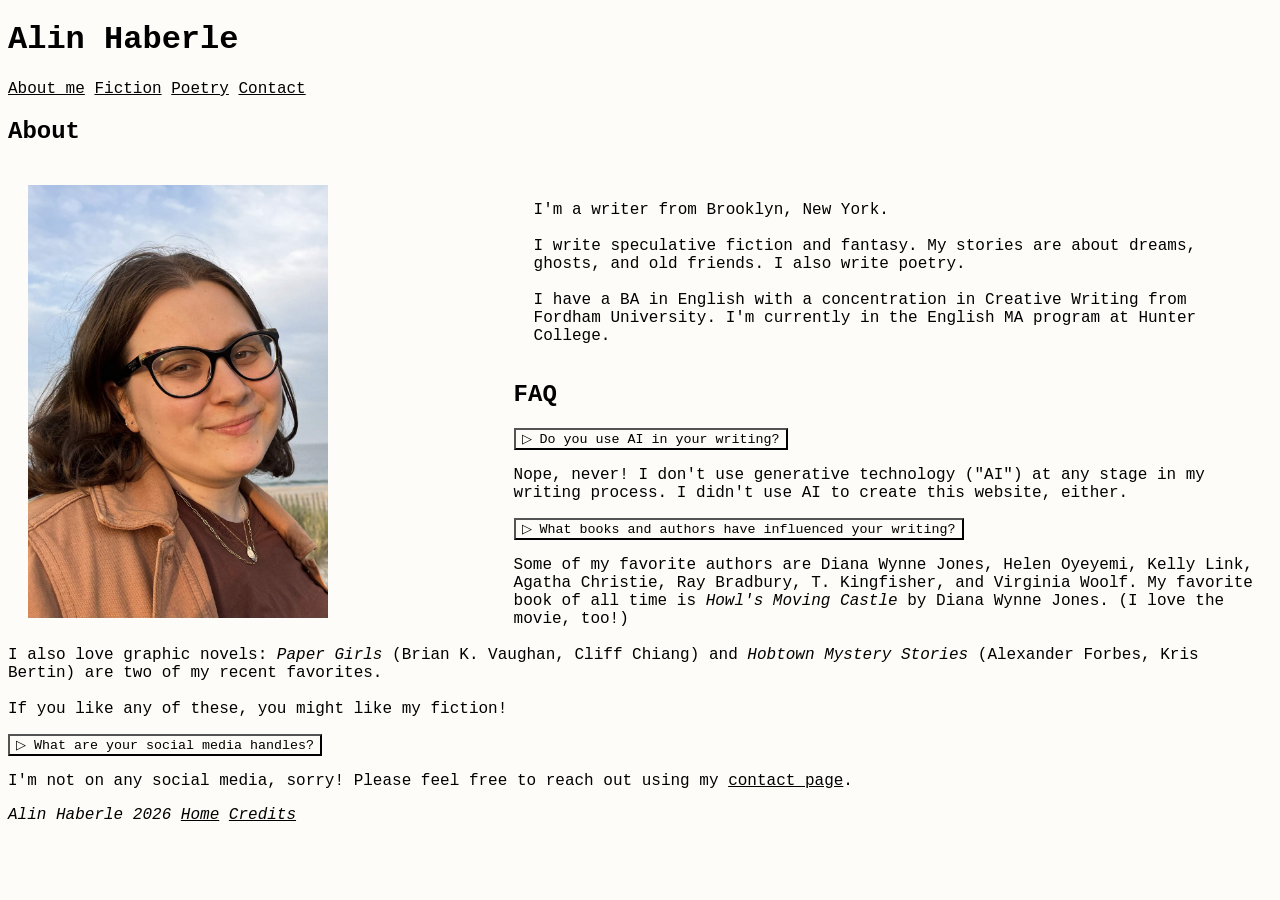
==== about.html @ 850bb57d "Add files via upload" ====
<!doctype html>
<html lang="en">
    <head>
        <meta charset="UTF-8" />
        <title>Alin Haberle | About</title>
        <link rel="icon" type="image/x-icon" href="/images/favicon.ico" />
        <link rel="stylesheet" href="https://www.w3schools.com/w3css/5/w3.css" />
        <link rel="stylesheet" href="styles.css" />
        <script src="script.js"></script>
        <meta name="viewport" content="width=device-width, initial-scale=1.0" />
        <style>
            * {
                box-sizing: border-box;
            }

            .left {
                padding: 20px;
                float: left;
                width: 40%;
            }

            .main {
                padding: 20px;
                float: right;
                width: 60%;
            }

            /* Use a media query to add a break point at 800px: */
            @media screen and (max-width: 800px) {
                .left,
                .main {
                    width: 100%; /* The width is 100%, when the viewport is 800px or smaller */
                }
            }
        </style>
    </head>
    <body>
        <div class="w3-container w3-center">
            <h1 id="header"><a href="index.html">Alin Haberle</a></h1>

            <div>
                <div class="w3-bar">
                    <p>
                        <a href="about.html">About me</a> <a href="fiction.html">Fiction</a>
                        <a href="poetry.html">Poetry</a> <a href="contact.html">Contact</a>
                    </p>
                </div>
            </div>
        </div>

        <div class="w3-container w3-center">
            <h2>About</h2>

            <div>
                <div class="left">
                    <img
                        class="w3-image w3-round-xlarge"
                        src="images/GLAZE_headshot2.jpeg"
                        alt="Headshot alt: Alin is a white person with brown hair and cateye glasses who is standing near a beach."
                        style="width: 300px" />
                </div>
                <div class="main" style="align-self: center">
                    <p>
                        I'm a writer from Brooklyn, New York.<br /><br />I write speculative fiction and fantasy. My
                        stories are about dreams, ghosts, and old friends. I also write poetry.<br /><br />I have a BA
                        in English with a concentration in Creative Writing from Fordham University. I'm currently in
                        the English MA program at Hunter College.
                    </p>
                </div>
            </div>
        </div>

        <div class="w3-container w3-center">
            <h2>FAQ</h2>

            <!-- FAQ!! -->
            <button
                onclick="myFunction('Demo2')"
                class="w3-button w3-hover-olive w3-border w3-block w3-left-align"
                style="font-family: courier; background-color: transparent">
                &#9655; Do you use AI in your writing?
            </button>

            <div id="Demo2" class="w3-hide w3-container w3-left-align">
                <p>
                    Nope, never! I don't use generative technology ("AI") at any stage in my writing process. I didn't
                    use AI to create this website, either.
                </p>
            </div>

            <button
                onclick="myFunction('Demo1')"
                class="w3-button w3-hover-olive w3-border w3-block w3-left-align"
                style="font-family: courier; background-color: transparent">
                &#9655; What books and authors have influenced your writing?
            </button>

            <div id="Demo1" class="w3-hide w3-container w3-left-align">
                <p>
                    Some of my favorite authors are Diana Wynne Jones, Helen Oyeyemi, Kelly Link, Agatha Christie, Ray
                    Bradbury, T. Kingfisher, and Virginia Woolf. My favorite book of all time is
                    <i>Howl's Moving Castle</i> by Diana Wynne Jones. (I love the movie, too!)<br /><br />I also love
                    graphic novels: <i>Paper Girls</i> (Brian K. Vaughan, Cliff Chiang) and
                    <i>Hobtown Mystery Stories</i> (Alexander Forbes, Kris Bertin) are two of my recent favorites.<br /><br />If
                    you like any of these, you might like my fiction!
                    <!--<a href="fiction.html">Check it out here.</a>-->
                </p>
            </div>

            <button
                onclick="myFunction('Demo3')"
                class="w3-button w3-hover-olive w3-border w3-block w3-left-align"
                style="font-family: courier; background-color: transparent">
                &#9655; What are your social media handles?
            </button>

            <div id="Demo3" class="w3-hide w3-container w3-left-align">
                <p>
                    I'm not on any social media, sorry! Please feel free to reach out using my
                    <a href="contact.html">contact page</a>.
                </p>
            </div>

            <!--<button
                onclick="myFunction('Demo4')"
                class="w3-button w3-hover-olive w3-border w3-block w3-left-align"
                style="font-family: courier; background-color: transparent">
                &#9655; How do you pronounce your name?
            </button>

            <div id="Demo4" class="w3-hide w3-container w3-left-align">
                <p>
                    My first name is pronounced the same way as "Alan." My last name is pronounced "Ha-bur-lee".
                </p>
            </div>-->

            <script>
                function myFunction(id) {
                    var x = document.getElementById(id);
                    if (x.className.indexOf("w3-show") == -1) {
                        x.className += " w3-show";
                    } else {
                        x.className = x.className.replace(" w3-show", "");
                    }
                }
            </script>
        </div>

        <!-- END FAQ!!
            
            <p>I do not use generative technologies ("AI") in my writing. I did not use AI to create this website.</p>
            <p>
                I don't use social media; if you'd like to reach out to me, please use my contact page (once that's
                available).
            </p> -->

        <div class="w3-container w3-center">
            <p>
                <i
                    >Alin Haberle 2026 <a href="/index.html" class="w3-center">Home</a>
                    <a href="credits.html">Credits</a></i
                >
            </p>
        </div>
    </body>
</html>
---- styles.css ----
body {
  background-color: #fefcf8;
}
h1 {
  color: black;
  font-family: courier;
}
h2 {
  color: black;
  font-family: courier;
}
p {
  color: black;
  font-family: courier;
}

#header a:link {
  color: black;
  background-color: transparent;
  text-decoration: none;
}

#header a:visted {
  color: black;
  background-color: transparent;
  text-decoration: none;
}

#header a:hover {
  color: black;
  background-color: transparent;
  text-decoration: underline;
}

#header a:active {
  color: black;
  background-color: #4d5f46;
  text-decoration: none;
}

a:link {
  color: black;
  background-color: transparent;
  text-decoration: underline;
}

a:visited {
  color: black;
  background-color: transparent;
  text-decoration: underline;
}

a:hover {
  color: black;
  background-color: #6d8764;
  text-decoration: underline;
}

a:active {
  color: black;
  background-color: darkgreen;
  text-decoration: underline;
}

#button {
  color: black;
  font-family: courier;
}

contact {
  color: aqua
}
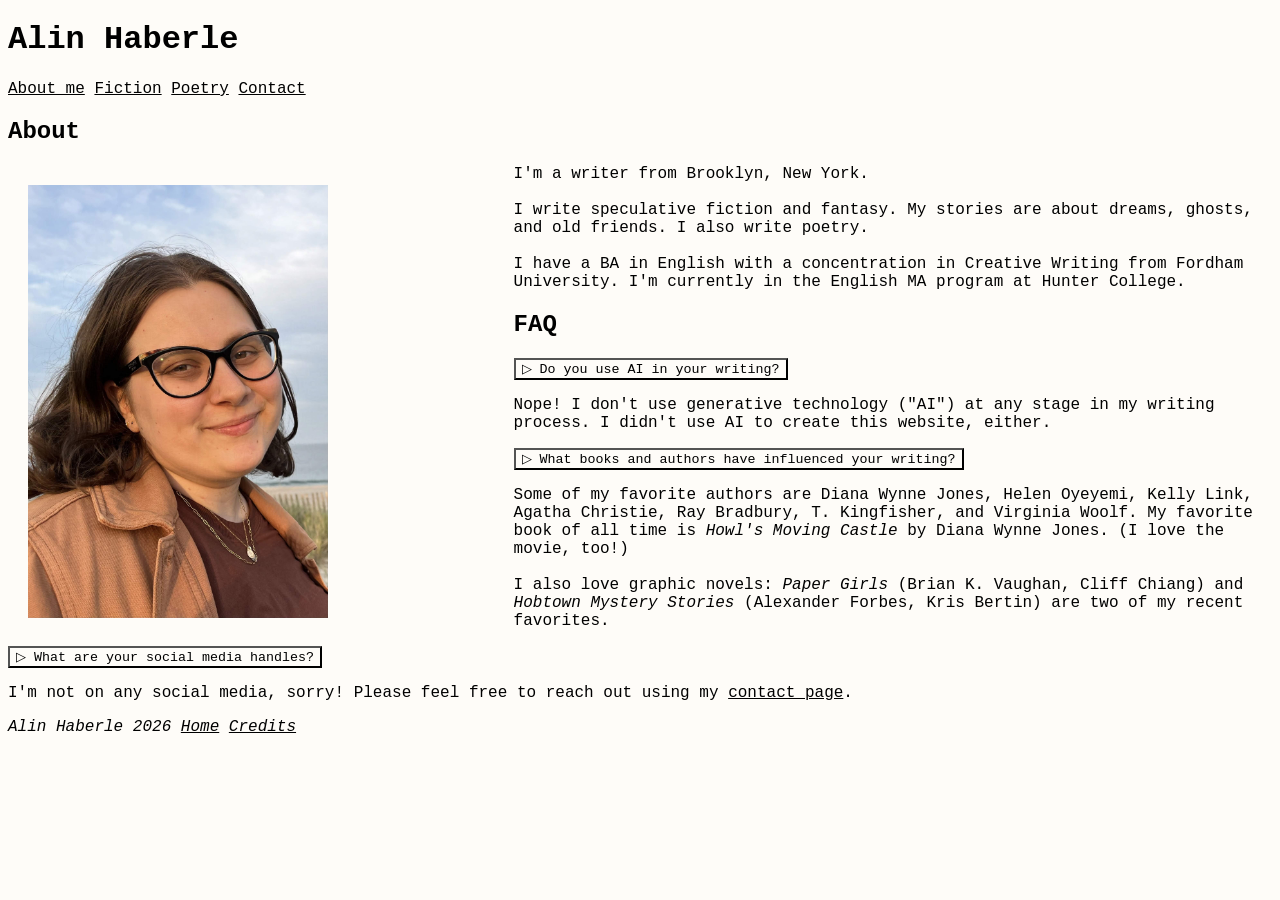
==== commit 7e4773a2: "Add files via upload" ====
--- a/about.html
+++ b/about.html
@@ -20,7 +20,7 @@
             }
 
             .main {
-                padding: 20px;
+                padding: 20px;justify-content: center; align-items: center;
                 float: right;
                 width: 60%;
             }
@@ -51,22 +51,20 @@
         <div class="w3-container w3-center">
             <h2>About</h2>
 
-            <div>
-                <div class="left">
-                    <img
-                        class="w3-image w3-round-xlarge"
-                        src="images/GLAZE_headshot2.jpeg"
-                        alt="Headshot alt: Alin is a white person with brown hair and cateye glasses who is standing near a beach."
-                        style="width: 300px" />
-                </div>
-                <div class="main" style="align-self: center">
-                    <p>
-                        I'm a writer from Brooklyn, New York.<br /><br />I write speculative fiction and fantasy. My
-                        stories are about dreams, ghosts, and old friends. I also write poetry.<br /><br />I have a BA
-                        in English with a concentration in Creative Writing from Fordham University. I'm currently in
-                        the English MA program at Hunter College.
-                    </p>
-                </div>
+            <div class="left">
+                <img
+                    class="w3-image w3-round-xlarge"
+                    src="images/GLAZE_headshot2.jpeg"
+                    alt="Headshot alt: Alin is a white person with brown hair and cateye glasses who is standing near a beach."
+                    style="width: 300px" />
+            </div>
+            <div class="right" style="align-items: center">
+                <p>
+                    I'm a writer from Brooklyn, New York.<br /><br />I write speculative fiction and fantasy. My stories
+                    are about dreams, ghosts, and old friends. I also write poetry.<br /><br />I have a BA in English
+                    with a concentration in Creative Writing from Fordham University. I'm currently in the English MA
+                    program at Hunter College.
+                </p>
             </div>
         </div>
 
@@ -83,8 +81,8 @@
 
             <div id="Demo2" class="w3-hide w3-container w3-left-align">
                 <p>
-                    Nope, never! I don't use generative technology ("AI") at any stage in my writing process. I didn't
-                    use AI to create this website, either.
+                    Nope! I don't use generative technology ("AI") at any stage in my writing process. I didn't use AI
+                    to create this website, either.
                 </p>
             </div>
 
@@ -101,9 +99,9 @@
                     Bradbury, T. Kingfisher, and Virginia Woolf. My favorite book of all time is
                     <i>Howl's Moving Castle</i> by Diana Wynne Jones. (I love the movie, too!)<br /><br />I also love
                     graphic novels: <i>Paper Girls</i> (Brian K. Vaughan, Cliff Chiang) and
-                    <i>Hobtown Mystery Stories</i> (Alexander Forbes, Kris Bertin) are two of my recent favorites.<br /><br />If
+                    <i>Hobtown Mystery Stories</i> (Alexander Forbes, Kris Bertin) are two of my recent favorites.<!--<br /><br />If
                     you like any of these, you might like my fiction!
-                    <!--<a href="fiction.html">Check it out here.</a>-->
+                    <a href="fiction.html">Check it out here.</a>-->
                 </p>
             </div>
 
@@ -157,10 +155,10 @@
         <div class="w3-container w3-center">
             <p>
                 <i
-                    >Alin Haberle 2026 <a href="/index.html" class="w3-center">Home</a>
+                    >Alin Haberle 2026 <a href="index.html" class="w3-center">Home</a>
                     <a href="credits.html">Credits</a></i
                 >
             </p>
         </div>
     </body>
-</html>+</html>
